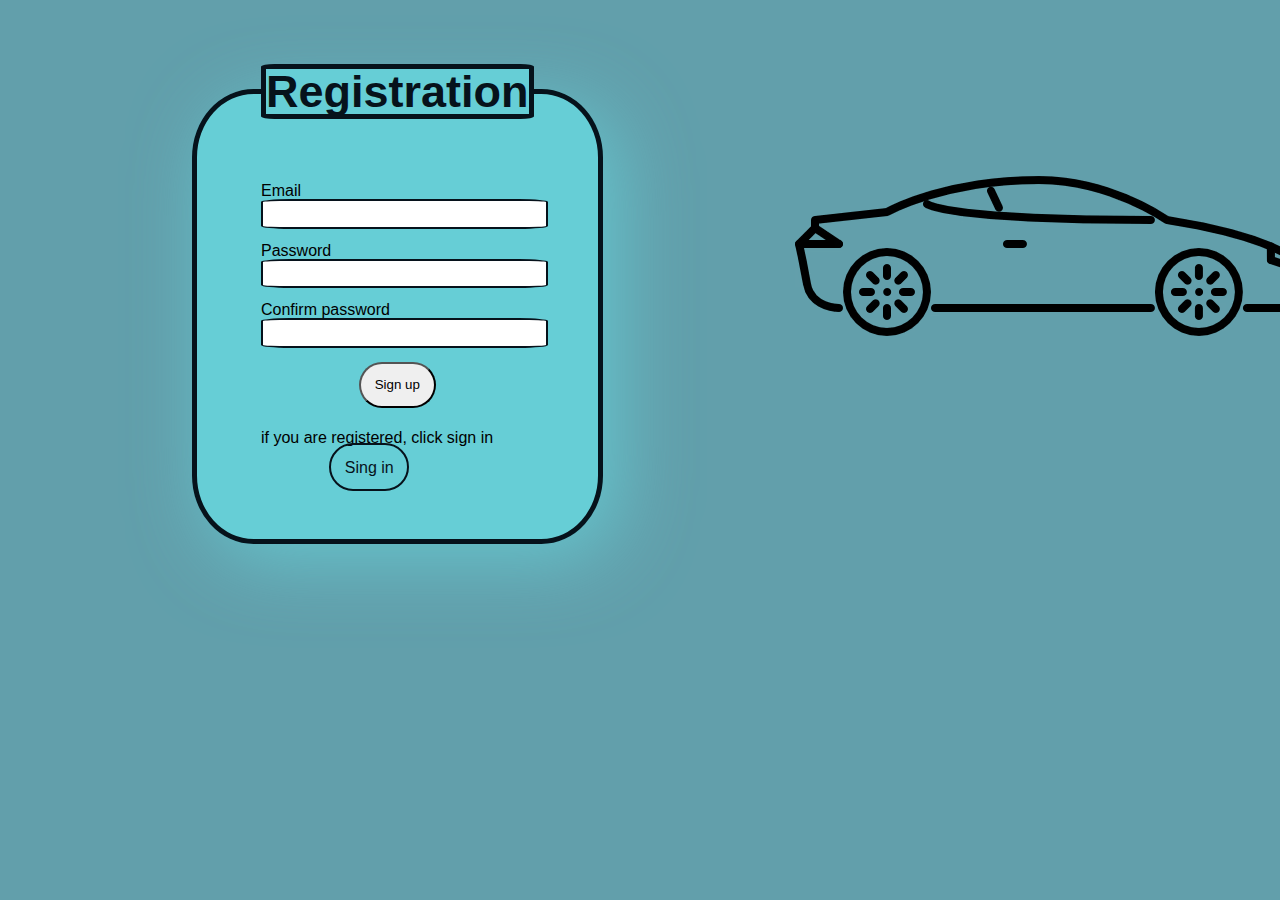
==== autosite/sing_up.html @ bb3bab57 "add reset.css,style.css,pages (sing_up,sing_in)" ====
<!DOCTYPE html>
<html lang="en">
  <head>
    <meta charset="UTF-8" />
    <meta name="viewport" content="width=device-width, initial-scale=1.0" />
    <link rel="stylesheet" href="css/reset.css" />
    <link rel="stylesheet" href="css/style.css" />
    <title>Sing</title>
  </head>
  <body>
    <fieldset class="registration-container">
      <legend class="registration-container__legend">
        <h2 class="header">Registration</h2>
      </legend>
      <form action=" https://fom.in.ua/echo" method="post">
        <p class="form__group">
          <label for="email">Email</label
          ><input type="email" id="email" name="email" required />
        </p>
        <p class="form__group">
          <label for="password">Password</label>
          <input
            type="password"
            id="password"
            name="password"
            minlength="8"
            required
          />
        </p>
        <p class="form__group">
          <label for="confirm-password">Confirm password</label>
          <input
            type="password"
            id="confirm-password"
            name="confirm-password"
            minlength="8"
            required
          />
        </p>
        <p class="form__groug--spec">
          <input type="submit" value="Sign up" />
        </p>
        <p class="form__group">if you are registered, click sign in</p>
        <a class="header__log" href="pages/sing_in.html">Sing in</a>
      </form>
    </fieldset>
    <div class="wrapper__img">
      <img
        src="
      img/car__back.avif"
        alt="car"
      />
    </div>
  </body>
</html>
---- autosite/css/style.css ----
@import url("https://fonts.googleapis.com/css2?family=Chakra+Petch:ital,wght@0,400;0,700;1,300&family=Roboto:ital,wght@0,400;0,700;1,400&display=swap");

/* Page Sing up */
body {
  width: 100%;
  background-color: #629fab;
  font-family: "Chakra+Petch", sans-serif;
  display: flex;
}

.registration-container {
  width: 25%;
  margin: 15%;
  padding: 5%;
  background-color: #66ced6;
  border: 5px solid #06121b;
  border-radius: 15%;
  margin-top: 5%;
  box-shadow: 15px 15px 75px rgba(102, 206, 214, 0.8);
}

.header {
  text-align: center;
  font-weight: 700;
  font-size: 5vmin;
  color: #06121b;
  border: 5px solid #06121b;
  border-radius: 5%;
  background-color: #66ced6;
}

.form__group {
  margin-bottom: 5%;
}

.form__group input {
  width: 100%;
  padding: 2%;
  border: 2.5px solid #06121b;
  cursor: pointer;
  border-radius: 10%;
}

.form__groug--spec {
  width: 100%;
  text-align: center;
  cursor: pointer;
}

.form__groug--spec input {
  padding: 2.5%;
  border-radius: 50px;
  padding: 5%;
  margin-bottom: 8%;
}
.form__groug--spec input:hover {
  background-color: #299bbd;
  transition: all 1s;
  border: 2px solid #06121b;
}

.wrapper__img {
  width: 100%;
}

.header__log {
  padding: 5%;
  text-decoration: none;
  color: #06121b;
  border: 2.5px solid #06121b;
  border-radius: 50px;
  margin-left: 25%;
}

p .form__group--spec {
  text-align: center;
}
.header__log:hover {
  cursor: pointer;
  color: #1a657f;
}

/* color palette */
.color1 {
  color: #06121b;
}
.color2 {
  color: #0f3747;
}
.color3 {
  color: #1a657f;
}
.color4 {
  color: #299bbd;
}
.color5 {
  color: #2bc8c8;
}

/* Page sing in */

.img__login {
  padding-left: 10%;
  animation: moveRight 5s linear;
}

@keyframes moveRight {
  0% {
    transform: translateX(-100%);
  }
  100% {
    transform: translateX(0);
  }
}

.login-container {
  width: 25%;
  margin: 15%;
  padding: 6%;
  background-color: #66ced6;
  border: 5px solid #06121b;
  box-shadow: 10% #06121b;
  border-radius: 25%;
  margin-top: 5%;
  box-shadow: 15px 15px 75px rgba(102, 206, 214, 0.8);
}

.header__login {
  text-align: center;
  font-weight: 700;
  font-size: 5vmin;
  color: #06121b;
  border: 5px solid #06121b;
  border-radius: 10%;
  background-color: #66ced6;
}
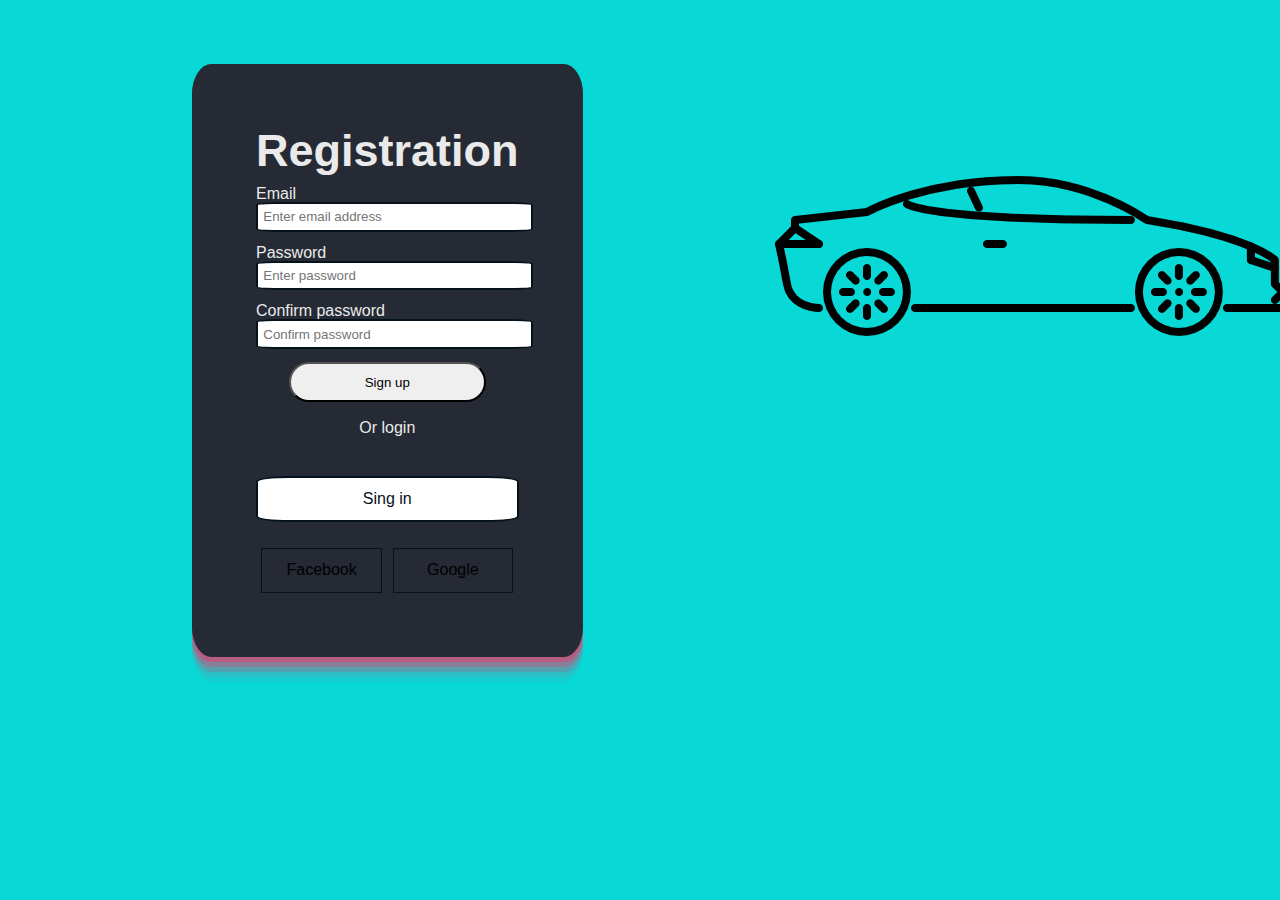
==== commit 0dce4eeb: "add animation and style for registration-container" ====
--- a/autosite/sing_up.html
+++ b/autosite/sing_up.html
@@ -8,14 +8,18 @@
     <title>Sing</title>
   </head>
   <body>
-    <fieldset class="registration-container">
-      <legend class="registration-container__legend">
-        <h2 class="header">Registration</h2>
-      </legend>
+    <div class="registration-container">
+      <h2 class="header">Registration</h2>
       <form action=" https://fom.in.ua/echo" method="post">
         <p class="form__group">
           <label for="email">Email</label
-          ><input type="email" id="email" name="email" required />
+          ><input
+            type="email"
+            id="email"
+            name="email"
+            placeholder="Enter email address"
+            required
+          />
         </p>
         <p class="form__group">
           <label for="password">Password</label>
@@ -24,6 +28,7 @@
             id="password"
             name="password"
             minlength="8"
+            placeholder="Enter password"
             required
           />
         </p>
@@ -34,16 +39,29 @@
             id="confirm-password"
             name="confirm-password"
             minlength="8"
+            placeholder="Confirm password"
             required
           />
         </p>
-        <p class="form__groug--spec">
-          <input type="submit" value="Sign up" />
-        </p>
-        <p class="form__group">if you are registered, click sign in</p>
-        <a class="header__log" href="pages/sing_in.html">Sing in</a>
+        <div class="wrapper__login">
+          <p class="form__groug--spec">
+            <input type="submit" value="Sign up" />
+          </p>
+          <p class="form__group">Or login</p>
+          <a class="registration-container__log" href="pages/sing_in.html"
+            >Sing in</a
+          >
+          <div class="links">
+            <div class="facebook">
+              <i class="facebook-registration"><span>Facebook</span></i>
+            </div>
+            <div class="google">
+              <i class="google-registration"><span>Google</span></i>
+            </div>
+          </div>
+        </div>
       </form>
-    </fieldset>
+    </div>
     <div class="wrapper__img">
       <img
         src="
--- a/autosite/css/style.css
+++ b/autosite/css/style.css
@@ -3,7 +3,7 @@
 /* Page Sing up */
 body {
   width: 100%;
-  background-color: #629fab;
+  background-color: #08d9d6;
   font-family: "Chakra+Petch", sans-serif;
   display: flex;
 }
@@ -12,11 +12,12 @@
   width: 25%;
   margin: 15%;
   padding: 5%;
-  background-color: #66ced6;
-  border: 5px solid #06121b;
-  border-radius: 15%;
+  border-radius: 5%;
   margin-top: 5%;
-  box-shadow: 15px 15px 75px rgba(102, 206, 214, 0.8);
+  box-shadow: rgba(255, 46, 99, 0.4) 0px 5px, rgba(255, 46, 99, 0.3) 0px 10px,
+    rgba(255, 46, 99, 0.2) 0px 15px, rgba(255, 46, 99, 0.1) 0px 20px,
+    rgba(255, 46, 99, 0.05) 0px 25px;
+  background-color: #252a34;
 }
 
 .header {
@@ -24,13 +25,13 @@
   font-weight: 700;
   font-size: 5vmin;
   color: #06121b;
-  border: 5px solid #06121b;
-  border-radius: 5%;
-  background-color: #66ced6;
+  margin-bottom: 5%;
+  color: #eaeaea;
 }
 
 .form__group {
   margin-bottom: 5%;
+  color: #eaeaea;
 }
 
 .form__group input {
@@ -48,53 +49,60 @@
 }
 
 .form__groug--spec input {
-  padding: 2.5%;
+  width: 75%;
+  padding: 4%;
   border-radius: 50px;
-  padding: 5%;
-  margin-bottom: 8%;
+  margin-bottom: 7%;
 }
 .form__groug--spec input:hover {
-  background-color: #299bbd;
-  transition: all 1s;
+  background-color: #ff2e63;
   border: 2px solid #06121b;
+  transition: 0.5s ease;
+}
+
+.wrapper__login {
+  display: flex;
+  flex-direction: column;
+  text-align: center;
+}
+
+.registration-container__log {
+  padding: 5%;
+  text-decoration: none;
+  color: #06121b;
+  margin-top: 10%;
+  border: 2px solid #06121b;
+  border-radius: 12.5%;
+  background-color: #fff;
+}
+
+.registration-container__log:hover {
+  cursor: pointer;
+  background-color: #ff2e63;
+  transition: 0.5s ease;
+}
+
+.facebook,
+.google {
+  width: 100%;
 }
 
 .wrapper__img {
   width: 100%;
 }
 
-.header__log {
-  padding: 5%;
-  text-decoration: none;
-  color: #06121b;
-  border: 2.5px solid #06121b;
-  border-radius: 50px;
-  margin-left: 25%;
+.links {
+  display: flex;
+  cursor: pointer;
+  margin-top: 10%;
 }
 
-p .form__group--spec {
-  text-align: center;
-}
-.header__log:hover {
-  cursor: pointer;
-  color: #1a657f;
-}
-
-/* color palette */
-.color1 {
-  color: #06121b;
-}
-.color2 {
-  color: #0f3747;
-}
-.color3 {
-  color: #1a657f;
-}
-.color4 {
-  color: #299bbd;
-}
-.color5 {
-  color: #2bc8c8;
+.facebook,
+.google {
+  width: 100%;
+  border: 1px solid #06121b;
+  padding: 5%;
+  margin: 0 2%;
 }
 
 /* Page sing in */
@@ -116,7 +124,7 @@
 .login-container {
   width: 25%;
   margin: 15%;
-  padding: 6%;
+  padding: 5%;
   background-color: #66ced6;
   border: 5px solid #06121b;
   box-shadow: 10% #06121b;
@@ -130,7 +138,6 @@
   font-weight: 700;
   font-size: 5vmin;
   color: #06121b;
-  border: 5px solid #06121b;
-  border-radius: 10%;
   background-color: #66ced6;
+  margin-bottom: 10%;
 }
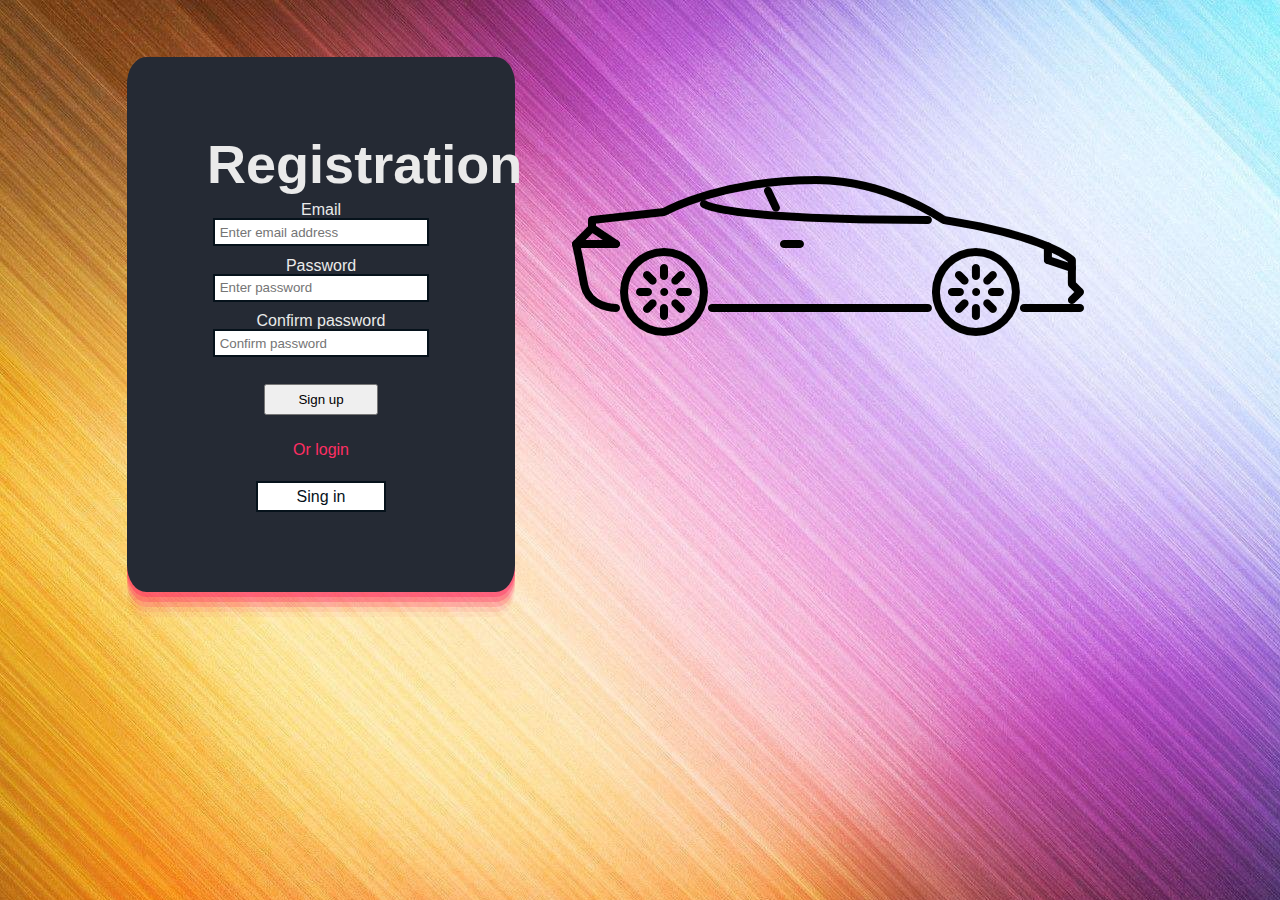
==== commit 9ce16add: "upgrade style.css,pages html" ====
--- a/autosite/sing_up.html
+++ b/autosite/sing_up.html
@@ -8,66 +8,59 @@
     <title>Sing</title>
   </head>
   <body>
-    <div class="registration-container">
-      <h2 class="header">Registration</h2>
-      <form action=" https://fom.in.ua/echo" method="post">
-        <p class="form__group">
-          <label for="email">Email</label
-          ><input
-            type="email"
-            id="email"
-            name="email"
-            placeholder="Enter email address"
-            required
-          />
-        </p>
-        <p class="form__group">
-          <label for="password">Password</label>
-          <input
-            type="password"
-            id="password"
-            name="password"
-            minlength="8"
-            placeholder="Enter password"
-            required
-          />
-        </p>
-        <p class="form__group">
-          <label for="confirm-password">Confirm password</label>
-          <input
-            type="password"
-            id="confirm-password"
-            name="confirm-password"
-            minlength="8"
-            placeholder="Confirm password"
-            required
-          />
-        </p>
-        <div class="wrapper__login">
-          <p class="form__groug--spec">
+    <div class="container-auth">
+      <div class="registration-container">
+        <h2 class="header">Registration</h2>
+        <form class="form-flx" action=" https://fom.in.ua/echo" method="post">
+          <p class="form__group">
+            <label for="email">Email</label
+            ><input
+              type="email"
+              id="email"
+              name="email"
+              placeholder="Enter email address"
+              required
+            />
+          </p>
+          <p class="form__group">
+            <label for="password">Password</label>
+            <input
+              type="password"
+              id="password"
+              name="password"
+              minlength="8"
+              placeholder="Enter password"
+              required
+            />
+          </p>
+          <p class="form__group">
+            <label for="confirm-password">Confirm password</label>
+            <input
+              type="password"
+              id="confirm-password"
+              name="confirm-password"
+              minlength="8"
+              placeholder="Confirm password"
+              required
+            />
+          </p>
+          <p class="form__group--spec">
             <input type="submit" value="Sign up" />
           </p>
-          <p class="form__group">Or login</p>
+          <p class="form__group--edit">Or login</p>
           <a class="registration-container__log" href="pages/sing_in.html"
             >Sing in</a
           >
-          <div class="links">
-            <div class="facebook">
-              <i class="facebook-registration"><span>Facebook</span></i>
-            </div>
-            <div class="google">
-              <i class="google-registration"><span>Google</span></i>
-            </div>
-          </div>
-        </div>
-      </form>
-    </div>
-    <div class="wrapper__img">
-      <img
-        src="
-      img/car__back.avif"
-        alt="car"
-      />
+        </form>
+      </div>
+      <div class="wrapper__img--spec">
+        <img
+          class="img__reg"
+          src="
+          img/car__back.avif"
+          alt="car"
+        />
+      </div>
     </div>
   </body>
 </html>
--- a/autosite/css/style.css
+++ b/autosite/css/style.css
@@ -3,15 +3,25 @@
 /* Page Sing up */
 body {
   width: 100%;
-  background-color: #08d9d6;
   font-family: "Chakra+Petch", sans-serif;
+  background-image: url(../img/back.jpeg);
+}
+
+.container-auth {
+  width: 89%;
   display: flex;
 }
 
+.form-flx {
+  display: flex;
+  flex-direction: column;
+  text-align: center;
+}
+
 .registration-container {
-  width: 25%;
-  margin: 15%;
-  padding: 5%;
+  width: 20%;
+  margin: 5%;
+  padding: 7%;
   border-radius: 5%;
   margin-top: 5%;
   box-shadow: rgba(255, 46, 99, 0.4) 0px 5px, rgba(255, 46, 99, 0.3) 0px 10px,
@@ -21,9 +31,8 @@
 }
 
 .header {
-  text-align: center;
   font-weight: 700;
-  font-size: 5vmin;
+  font-size: 6vmin;
   color: #06121b;
   margin-bottom: 5%;
   color: #eaeaea;
@@ -35,44 +44,37 @@
 }
 
 .form__group input {
-  width: 100%;
+  width: 89%;
   padding: 2%;
   border: 2.5px solid #06121b;
   cursor: pointer;
-  border-radius: 10%;
 }
 
-.form__groug--spec {
+.form__group--spec {
   width: 100%;
-  text-align: center;
   cursor: pointer;
 }
 
-.form__groug--spec input {
-  width: 75%;
-  padding: 4%;
-  border-radius: 50px;
+.form__group--spec input {
+  width: 50%;
+  padding: 2.5%;
   margin-bottom: 7%;
+  margin-top: 7%;
 }
-.form__groug--spec input:hover {
+.form__group--spec input:hover {
   background-color: #ff2e63;
   border: 2px solid #06121b;
   transition: 0.5s ease;
 }
 
-.wrapper__login {
-  display: flex;
-  flex-direction: column;
-  text-align: center;
-}
-
 .registration-container__log {
-  padding: 5%;
+  width: 50%;
+  margin: 0 auto;
+  padding: 2.5%;
   text-decoration: none;
   color: #06121b;
   margin-top: 10%;
   border: 2px solid #06121b;
-  border-radius: 12.5%;
   background-color: #fff;
 }
 
@@ -82,62 +84,107 @@
   transition: 0.5s ease;
 }
 
-.facebook,
-.google {
-  width: 100%;
+.wrapper__img--spec {
+  width: 50%;
+}
+.img__reg {
+  padding-right: 50%;
+  animation: moveForwardAndBackward 4s linear infinite;
 }
 
-.wrapper__img {
-  width: 100%;
-}
-
-.links {
-  display: flex;
-  cursor: pointer;
-  margin-top: 10%;
-}
-
-.facebook,
-.google {
-  width: 100%;
-  border: 1px solid #06121b;
-  padding: 5%;
-  margin: 0 2%;
-}
-
-/* Page sing in */
-
-.img__login {
-  padding-left: 10%;
-  animation: moveRight 5s linear;
-}
-
-@keyframes moveRight {
+@keyframes moveForwardAndBackward {
   0% {
-    transform: translateX(-100%);
+    transform: translateX(0);
+  }
+  50% {
+    transform: translateX(10%);
   }
   100% {
     transform: translateX(0);
   }
 }
 
-.login-container {
-  width: 25%;
-  margin: 15%;
-  padding: 5%;
-  background-color: #66ced6;
-  border: 5px solid #06121b;
-  box-shadow: 10% #06121b;
-  border-radius: 25%;
+.form__group--edit {
+  color: #ff2e63;
   margin-top: 5%;
-  box-shadow: 15px 15px 75px rgba(102, 206, 214, 0.8);
 }
 
-.header__login {
+/* Page sing in */
+
+.wrapper__img {
+  width: 50%;
+}
+.img__login {
+  padding-left: 20%;
+  animation: moveForwardAndBackward 4s linear infinite;
+}
+
+@keyframes moveForwardAndBackward {
+  0% {
+    transform: translateX(0);
+  }
+  50% {
+    transform: translateX(10%);
+  }
+  100% {
+    transform: translateX(0);
+  }
+}
+.container-auth {
+  width: 89%;
+  margin: 0 auto;
+}
+.login-container {
+  width: 45%;
+  padding: 7%;
+  margin: 15%;
+  border-radius: 5%;
+  margin-top: 5%;
+  box-shadow: rgba(255, 46, 99, 0.4) 0px 5px, rgba(255, 46, 99, 0.3) 0px 10px,
+    rgba(255, 46, 99, 0.2) 0px 15px, rgba(255, 46, 99, 0.1) 0px 20px,
+    rgba(255, 46, 99, 0.05) 0px 25px;
+  background-color: #252a34;
+  display: flex;
+  flex-direction: column;
   text-align: center;
+}
+
+.login-container h2 {
   font-weight: 700;
-  font-size: 5vmin;
+  font-size: 6vmin;
   color: #06121b;
-  background-color: #66ced6;
-  margin-bottom: 10%;
+  margin-bottom: 15%;
+  color: #eaeaea;
 }
+
+.form__group--flex {
+  display: flex;
+  text-align: center;
+}
+
+.form__group--flex label {
+  color: #eaeaea;
+  user-select: none;
+}
+
+.form__group--flex input {
+  margin-left: 5%;
+  margin-right: 5%;
+}
+
+.header__log {
+  width: 50%;
+  margin: 0 auto;
+  padding: 2.5%;
+  text-decoration: none;
+  color: #06121b;
+  margin-top: 10%;
+  border: 2px solid #06121b;
+  background-color: #fff;
+}
+
+.header__log:hover {
+  background-color: #ff2e63;
+  border: 2px solid #06121b;
+  transition: 0.5s ease;
+}
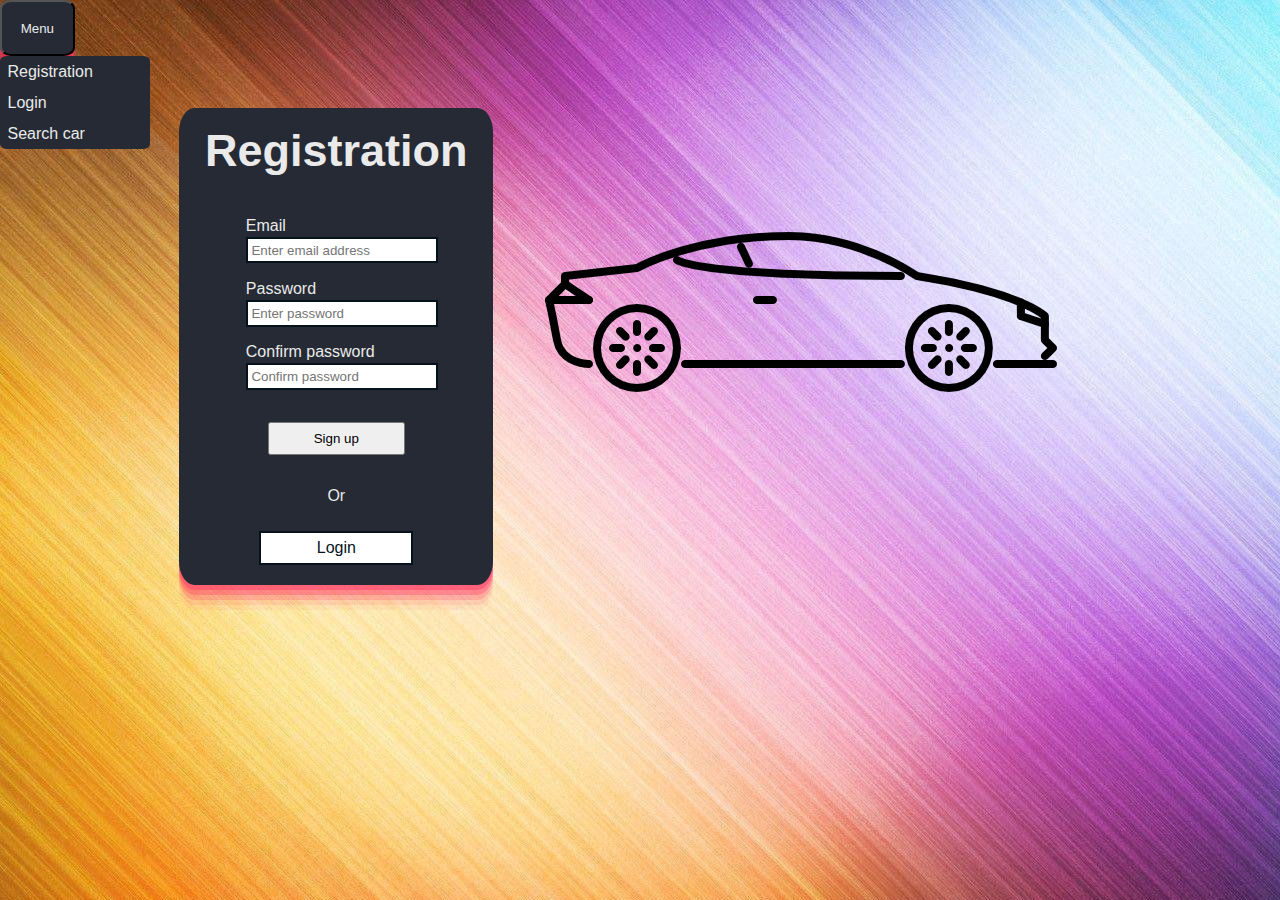
==== commit 9a8078da: "add sidebar" ====
--- a/autosite/sing_up.html
+++ b/autosite/sing_up.html
@@ -8,13 +8,21 @@
     <title>Sing</title>
   </head>
   <body>
+    <div class="sidebar">
+      <button class="sidebar__btn">Menu</button>
+      <div class="sidebar__drop">
+        <a href="sing_up.html" class="dropmenu__link">Registration</a>
+        <a href="pages/sing_in.html" class="dropmenu__link">Login</a>
+        <a href="pages/car_search.html" class="dropmenu__link">Search car</a>
+      </div>
+    </div>
     <div class="container-auth">
       <div class="registration-container">
-        <h2 class="header">Registration</h2>
+        <h2 class="container-header-form">Registration</h2>
         <form class="form-flx" action=" https://fom.in.ua/echo" method="post">
           <p class="form__group">
-            <label for="email">Email</label
-            ><input
+            <label for="email">Email</label>
+            <input
               type="email"
               id="email"
               name="email"
@@ -47,9 +55,9 @@
           <p class="form__group--spec">
             <input type="submit" value="Sign up" />
           </p>
-          <p class="form__group--edit">Or login</p>
+          <p class="form__group--edit">Or</p>
           <a class="registration-container__log" href="pages/sing_in.html"
-            >Sing in</a
+            >Login</a
           >
         </form>
       </div>
--- a/autosite/css/style.css
+++ b/autosite/css/style.css
@@ -7,35 +7,38 @@
   background-image: url(../img/back.jpeg);
 }
 
+.container-header-form {
+  font-weight: 700;
+  font-size: 5vmin;
+  color: #06121b;
+  margin-bottom: 15%;
+  color: #eaeaea;
+  text-align: center;
+}
+
 .container-auth {
-  width: 89%;
-  display: flex;
+  width: 80%;
+  display: flex;
+  margin: 0 auto;
 }
 
 .form-flx {
   display: flex;
   flex-direction: column;
   text-align: center;
+  align-items: center;
 }
 
 .registration-container {
-  width: 20%;
+  width: 45%;
   margin: 5%;
-  padding: 7%;
-  border-radius: 5%;
-  margin-top: 5%;
-  box-shadow: rgba(255, 46, 99, 0.4) 0px 5px, rgba(255, 46, 99, 0.3) 0px 10px,
-    rgba(255, 46, 99, 0.2) 0px 15px, rgba(255, 46, 99, 0.1) 0px 20px,
-    rgba(255, 46, 99, 0.05) 0px 25px;
-  background-color: #252a34;
-}
-
-.header {
-  font-weight: 700;
-  font-size: 6vmin;
-  color: #06121b;
-  margin-bottom: 5%;
-  color: #eaeaea;
+  padding: 2%;
+  border-radius: 5%;
+  margin-top: 5%;
+  box-shadow: rgba(255, 46, 99, 0.4) 0px 5px, rgba(255, 46, 99, 0.3) 0px 10px,
+    rgba(255, 46, 99, 0.2) 0px 15px, rgba(255, 46, 99, 0.1) 0px 20px,
+    rgba(255, 46, 99, 0.05) 0px 25px;
+  background-color: #252a34;
 }
 
 .form__group {
@@ -44,7 +47,7 @@
 }
 
 .form__group input {
-  width: 89%;
+  width: 100%;
   padding: 2%;
   border: 2.5px solid #06121b;
   cursor: pointer;
@@ -85,10 +88,10 @@
 }
 
 .wrapper__img--spec {
-  width: 50%;
+  width: 100%;
 }
 .img__reg {
-  padding-right: 50%;
+  display: block;
   animation: moveForwardAndBackward 4s linear infinite;
 }
 
@@ -105,38 +108,15 @@
 }
 
 .form__group--edit {
-  color: #ff2e63;
+  color: #eaeaea;
   margin-top: 5%;
 }
 
 /* Page sing in */
 
-.wrapper__img {
-  width: 50%;
-}
-.img__login {
-  padding-left: 20%;
-  animation: moveForwardAndBackward 4s linear infinite;
-}
-
-@keyframes moveForwardAndBackward {
-  0% {
-    transform: translateX(0);
-  }
-  50% {
-    transform: translateX(10%);
-  }
-  100% {
-    transform: translateX(0);
-  }
-}
-.container-auth {
-  width: 89%;
-  margin: 0 auto;
-}
 .login-container {
   width: 45%;
-  padding: 7%;
+  padding: 2%;
   margin: 15%;
   border-radius: 5%;
   margin-top: 5%;
@@ -149,17 +129,13 @@
   text-align: center;
 }
 
-.login-container h2 {
-  font-weight: 700;
-  font-size: 6vmin;
-  color: #06121b;
-  margin-bottom: 15%;
-  color: #eaeaea;
+p .form__group label {
+  padding-bottom: 5;
 }
 
 .form__group--flex {
-  display: flex;
-  text-align: center;
+  display: inline-block;
+  justify-content: center;
 }
 
 .form__group--flex label {
@@ -170,6 +146,7 @@
 .form__group--flex input {
   margin-left: 5%;
   margin-right: 5%;
+  font-size: 400;
 }
 
 .header__log {
@@ -188,3 +165,85 @@
   border: 2px solid #06121b;
   transition: 0.5s ease;
 }
+
+/* car_search */
+
+label,
+select option {
+  display: flex;
+  margin: 0 auto;
+}
+
+label {
+  color: #eaeaea;
+  padding-bottom: 2%;
+  padding-top: 2%;
+}
+
+select {
+  cursor: pointer;
+  text-align: center;
+  width: 65%;
+}
+
+.wrapper-imposter {
+  width: 50%;
+  margin: 5%;
+  padding: 2%;
+  margin-top: 5%;
+  border-radius: 5%;
+  box-shadow: rgba(255, 46, 99, 0.4) 0px 5px, rgba(255, 46, 99, 0.3) 0px 10px,
+    rgba(255, 46, 99, 0.2) 0px 15px, rgba(255, 46, 99, 0.1) 0px 20px,
+    rgba(255, 46, 99, 0.05) 0px 25px;
+  background-color: #252a34;
+}
+
+/* Menu sidebar */
+
+.sidebar {
+  display: block;
+  position: relative;
+  justify-content: start;
+  display: inline-block;
+}
+.sidebar__btn {
+  background-color: #252a34;
+  color: #eaeaea;
+  cursor: pointer;
+  margin-right: 1%;
+  padding: 50%;
+  box-shadow: rgba(255, 46, 99, 0.4) 0px 5px, rgba(255, 46, 99, 0.3) 0px 10px,
+    rgba(255, 46, 99, 0.2) 0px 15px, rgba(255, 46, 99, 0.1) 0px 20px,
+    rgba(255, 46, 99, 0.05) 0px 25px;
+  border-radius: 15%;
+}
+
+.sidebar__btn:hover {
+  background-color: #ff2e63;
+  transition: 0.5s ease;
+}
+
+.sidebar__drop {
+  width: 150px;
+  display: none;
+  background-color: #252a34;
+  border-radius: 5%;
+}
+
+.sidebar__drop a {
+  display: block;
+  color: #eaeaea;
+  padding: 5%;
+  text-decoration: none;
+}
+
+.sidebar:hover .sidebar__drop {
+  position: absolute;
+  display: block;
+  z-index: 999999;
+  top: 100%;
+}
+
+.sidebar__drop a:hover {
+  background-color: #ff2e63;
+}
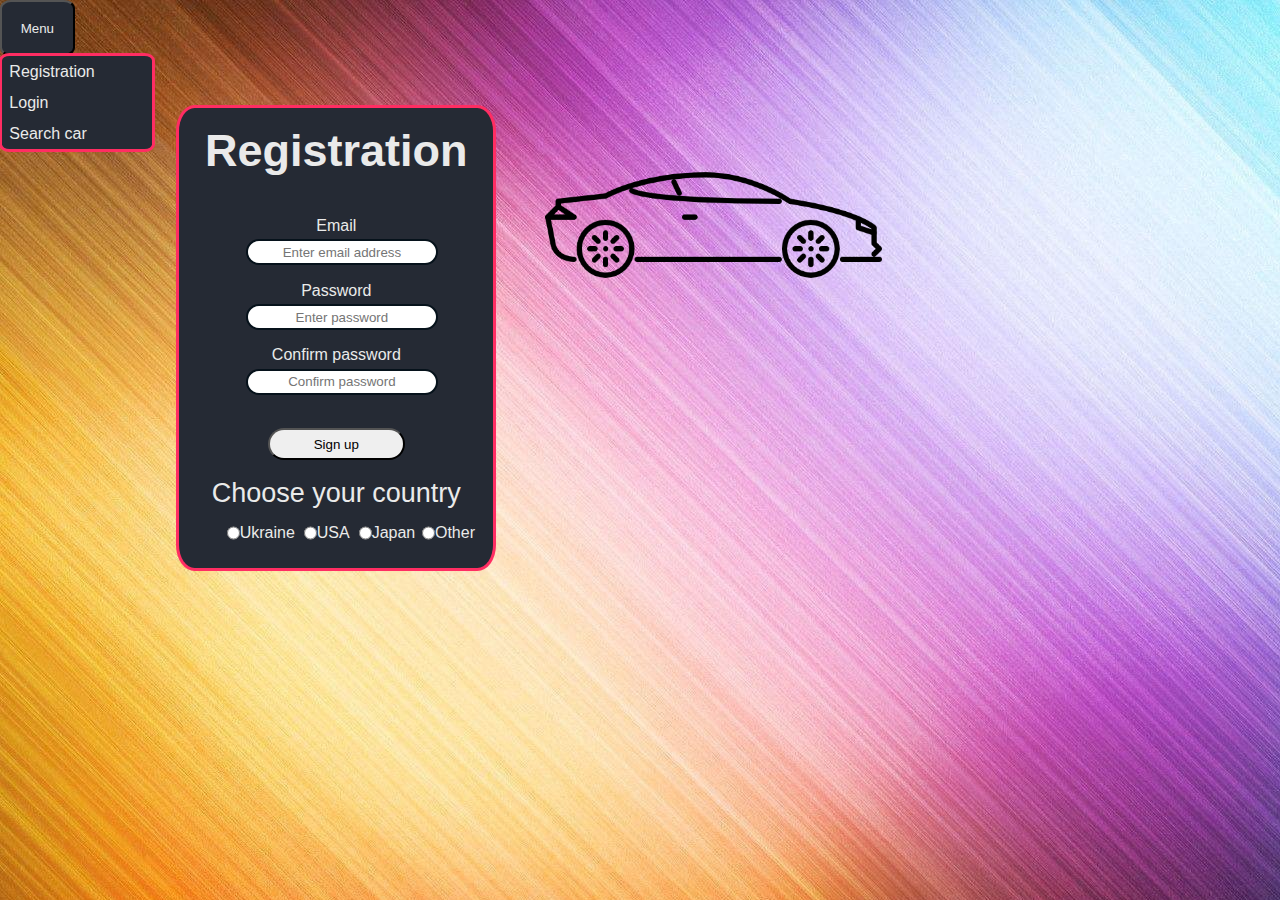
==== commit ec787633: "add texterea" ====
--- a/autosite/sing_up.html
+++ b/autosite/sing_up.html
@@ -55,10 +55,28 @@
           <p class="form__group--spec">
             <input type="submit" value="Sign up" />
           </p>
-          <p class="form__group--edit">Or</p>
-          <a class="registration-container__log" href="pages/sing_in.html"
-            >Login</a
-          >
+          <h3 class="form__group-header">Choose your country</h3>
+          <p class="form__group-edit">
+            <label for="country">
+              <input
+                type="radio"
+                name="country"
+                value="Ukraine"
+                required
+              />Ukraine
+            </label>
+            <br />
+            <label for="country">
+              <input type="radio" name="country" value="USA" required />USA
+            </label>
+            <br />
+            <label for="country">
+              <input type="radio" name="country" value="Japan" required />Japan
+            </label>
+            <label for="country">
+              <input type="radio" name="country" value="Other" required />Other
+            </label>
+          </p>
         </form>
       </div>
       <div class="wrapper__img--spec">
--- a/autosite/css/style.css
+++ b/autosite/css/style.css
@@ -1,100 +1,143 @@
 @import url("https://fonts.googleapis.com/css2?family=Chakra+Petch:ital,wght@0,400;0,700;1,300&family=Roboto:ital,wght@0,400;0,700;1,400&display=swap");
 
 /* Page Sing up */
+/* 1 */
 body {
   width: 100%;
   font-family: "Chakra+Petch", sans-serif;
   background-image: url(../img/back.jpeg);
 }
 
+input {
+  caret-color: #ff2e63;
+  border-radius: 50px;
+}
+.placeholder {
+  font-family: sans-serif;
+  left: 20px;
+  line-height: 14px;
+  pointer-events: none;
+  position: absolute;
+  transform-origin: 0 50%;
+  transition: transform 200ms, color 200ms;
+  top: 20px;
+}
+
+.input:focus ~ .placeholder,
+.input:not(:placeholder-shown) ~ .placeholder {
+  transform: translateX(10px) scale (0.75);
+}
+.input:not(:placeholder-shown) ~ .placeholder {
+  color: #ff2e63;
+}
+
+/* 10 */
 .container-header-form {
+  margin-bottom: 15%;
+  text-align: center;
   font-weight: 700;
   font-size: 5vmin;
-  color: #06121b;
-  margin-bottom: 15%;
-  color: #eaeaea;
-  text-align: center;
-}
-
+  color: #eaeaea;
+}
+/* 10 */
 .container-auth {
   width: 80%;
   display: flex;
   margin: 0 auto;
 }
-
+/* 10 */
 .form-flx {
   display: flex;
   flex-direction: column;
   text-align: center;
   align-items: center;
 }
-
+/* 10 */
 .registration-container {
   width: 45%;
   margin: 5%;
   padding: 2%;
   border-radius: 5%;
   margin-top: 5%;
-  box-shadow: rgba(255, 46, 99, 0.4) 0px 5px, rgba(255, 46, 99, 0.3) 0px 10px,
-    rgba(255, 46, 99, 0.2) 0px 15px, rgba(255, 46, 99, 0.1) 0px 20px,
-    rgba(255, 46, 99, 0.05) 0px 25px;
-  background-color: #252a34;
-}
-
+  background-color: #252a34;
+  box-shadow: rgba(255, 46, 99, 0.16) 0px 1px 4px,
+    rgb(255, 46, 99) 0px 0px 0px 3px;
+}
+
+/* 10 */
 .form__group {
   margin-bottom: 5%;
   color: #eaeaea;
 }
-
+/* 11 */
 .form__group input {
   width: 100%;
   padding: 2%;
   border: 2.5px solid #06121b;
   cursor: pointer;
 }
-
+/* 10 */
+.form__group-header {
+  font-size: 3vmin;
+  font-weight: 400;
+  color: #eaeaea;
+  padding-bottom: 5%;
+}
+/* 10 */
 .form__group--spec {
   width: 100%;
   cursor: pointer;
 }
-
+/* 10 */
+.form__group-edit {
+  display: flex;
+  gap: 1%;
+}
+/* 11 */
+.form__group-edit label {
+  margin: 0 auto;
+}
+/* 11 */
 .form__group--spec input {
   width: 50%;
   padding: 2.5%;
   margin-bottom: 7%;
   margin-top: 7%;
 }
+/* 21 */
 .form__group--spec input:hover {
   background-color: #ff2e63;
   border: 2px solid #06121b;
   transition: 0.5s ease;
 }
-
+/* 10 */
 .registration-container__log {
   width: 50%;
   margin: 0 auto;
   padding: 2.5%;
+  margin-top: 10%;
   text-decoration: none;
   color: #06121b;
-  margin-top: 10%;
   border: 2px solid #06121b;
   background-color: #fff;
 }
-
+/* 20 */
 .registration-container__log:hover {
   cursor: pointer;
   background-color: #ff2e63;
   transition: 0.5s ease;
 }
-
+/* 10 */
 .wrapper__img--spec {
   width: 100%;
 }
+/* animations car */
+/* 10 */
 .img__reg {
+  height: 60%;
   display: block;
   animation: moveForwardAndBackward 4s linear infinite;
 }
-
 @keyframes moveForwardAndBackward {
   0% {
     transform: translateX(0);
@@ -106,60 +149,59 @@
     transform: translateX(0);
   }
 }
-
+/* 10 */
 .form__group--edit {
-  color: #eaeaea;
   margin-top: 5%;
+  color: #eaeaea;
 }
 
 /* Page sing in */
 
+/* 10 */
 .login-container {
+  display: flex;
   width: 45%;
   padding: 2%;
   margin: 15%;
-  border-radius: 5%;
   margin-top: 5%;
-  box-shadow: rgba(255, 46, 99, 0.4) 0px 5px, rgba(255, 46, 99, 0.3) 0px 10px,
-    rgba(255, 46, 99, 0.2) 0px 15px, rgba(255, 46, 99, 0.1) 0px 20px,
-    rgba(255, 46, 99, 0.05) 0px 25px;
-  background-color: #252a34;
-  display: flex;
+  text-align: center;
   flex-direction: column;
-  text-align: center;
-}
-
+  border-radius: 5%;
+  background-color: #252a34;
+  box-shadow: rgba(255, 46, 99, 0.16) 0px 1px 4px,
+    rgb(255, 46, 99) 0px 0px 0px 3px;
+}
+/* 12 */
 p .form__group label {
   padding-bottom: 5;
 }
-
+/* 10 */
 .form__group--flex {
-  display: inline-block;
-  justify-content: center;
-}
-
+  display: block;
+  flex-direction: column;
+  text-align: center;
+}
+/* 11 */
 .form__group--flex label {
   color: #eaeaea;
   user-select: none;
 }
-
+/* 11 */
 .form__group--flex input {
-  margin-left: 5%;
-  margin-right: 5%;
   font-size: 400;
 }
-
+/* 10 */
 .header__log {
   width: 50%;
   margin: 0 auto;
   padding: 2.5%;
+  margin-top: 10%;
   text-decoration: none;
   color: #06121b;
-  margin-top: 10%;
   border: 2px solid #06121b;
   background-color: #fff;
 }
-
+/* 20 */
 .header__log:hover {
   background-color: #ff2e63;
   border: 2px solid #06121b;
@@ -167,83 +209,129 @@
 }
 
 /* car_search */
-
+/* 1 label,1 select, 1 option */
 label,
-select option {
-  display: flex;
-  margin: 0 auto;
-}
-
-label {
-  color: #eaeaea;
-  padding-bottom: 2%;
+select,
+option,
+input,
+textarea,
+button,
+.inner-text {
+  display: flex;
+  margin: 0 auto;
+  text-align: center;
+  justify-content: center;
+  padding: 1%;
+}
+/* 1 */
+label,
+.inner-text {
   padding-top: 2%;
-}
-
+  padding-bottom: 3%;
+  color: #eaeaea;
+}
+/* 1 */
 select {
-  cursor: pointer;
-  text-align: center;
   width: 65%;
-}
-
+  text-align: center;
+  cursor: pointer;
+}
+
+/* 10 */
 .wrapper-imposter {
   width: 50%;
+  height: 25%;
   margin: 5%;
   padding: 2%;
   margin-top: 5%;
   border-radius: 5%;
-  box-shadow: rgba(255, 46, 99, 0.4) 0px 5px, rgba(255, 46, 99, 0.3) 0px 10px,
-    rgba(255, 46, 99, 0.2) 0px 15px, rgba(255, 46, 99, 0.1) 0px 20px,
-    rgba(255, 46, 99, 0.05) 0px 25px;
-  background-color: #252a34;
+  background-color: #252a34;
+  box-shadow: rgba(255, 46, 99, 0.16) 0px 1px 4px,
+    rgb(255, 46, 99) 0px 0px 0px 3px;
+}
+
+.inner {
+  display: block;
+  max-width: 50%;
+  margin: 0 auto;
+  margin-bottom: 9%;
+  padding: 3%;
+  border-radius: 5%;
+  background-color: #252a34;
+  box-shadow: rgba(255, 46, 99, 0.16) 0px 1px 4px,
+    rgb(255, 46, 99) 0px 0px 0px 3px;
+}
+
+.btn-item:hover {
+  background-color: #ff2e63;
+  border: 2px solid #06121b;
+  transition: 0.5s ease;
+}
+.inner button {
+  border: none;
+  font-size: 20px;
+  cursor: pointer;
+  bottom: 5%;
+}
+
+.inner__section-item,
+.inner__section-input,
+.inner__section-item--edit,
+.btn-item {
+  display: block;
+  width: 50%;
+  margin-bottom: 1%;
+}
+.inner__section-item--edit {
+  resize: none;
 }
 
 /* Menu sidebar */
-
+/* 10 */
 .sidebar {
-  display: block;
   position: relative;
+  display: block;
   justify-content: start;
   display: inline-block;
 }
+/* 10 */
 .sidebar__btn {
-  background-color: #252a34;
-  color: #eaeaea;
-  cursor: pointer;
   margin-right: 1%;
   padding: 50%;
-  box-shadow: rgba(255, 46, 99, 0.4) 0px 5px, rgba(255, 46, 99, 0.3) 0px 10px,
-    rgba(255, 46, 99, 0.2) 0px 15px, rgba(255, 46, 99, 0.1) 0px 20px,
-    rgba(255, 46, 99, 0.05) 0px 25px;
+  background-color: #252a34;
+  color: #eaeaea;
+  cursor: pointer;
   border-radius: 15%;
 }
-
+/* 20 */
 .sidebar__btn:hover {
   background-color: #ff2e63;
   transition: 0.5s ease;
 }
-
+/* 10 */
 .sidebar__drop {
   width: 150px;
   display: none;
   background-color: #252a34;
   border-radius: 5%;
 }
-
+/* 11 */
 .sidebar__drop a {
   display: block;
   color: #eaeaea;
   padding: 5%;
   text-decoration: none;
 }
-
+/* 30 */
 .sidebar:hover .sidebar__drop {
   position: absolute;
-  display: block;
   z-index: 999999;
-  top: 100%;
-}
-
+  display: block;
+  left: 5%;
+  box-shadow: rgba(255, 46, 99, 0.16) 0px 1px 4px,
+    rgb(255, 46, 99) 0px 0px 0px 3px;
+}
+/* 21 */
 .sidebar__drop a:hover {
   background-color: #ff2e63;
 }
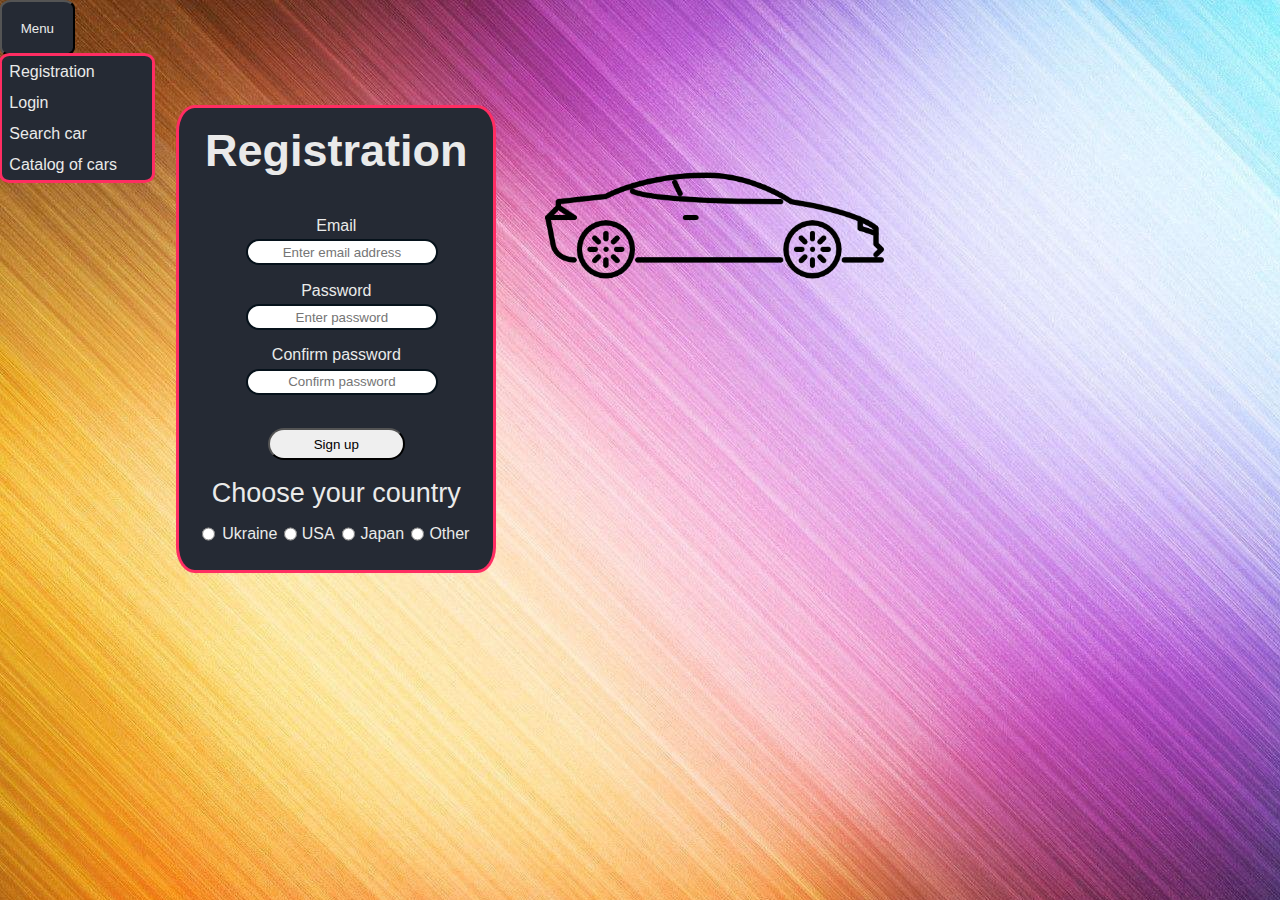
==== commit cd4424f6: "add catalog of cars" ====
--- a/autosite/sing_up.html
+++ b/autosite/sing_up.html
@@ -14,6 +14,7 @@
         <a href="sing_up.html" class="dropmenu__link">Registration</a>
         <a href="pages/sing_in.html" class="dropmenu__link">Login</a>
         <a href="pages/car_search.html" class="dropmenu__link">Search car</a>
+        <a href="pages/net.html" class="dropmenu__link">Сatalog of cars</a>
       </div>
     </div>
     <div class="container-auth">
@@ -58,34 +59,26 @@
           <h3 class="form__group-header">Choose your country</h3>
           <p class="form__group-edit">
             <label for="country">
-              <input
-                type="radio"
-                name="country"
-                value="Ukraine"
-                required
-              />Ukraine
-            </label>
-            <br />
-            <label for="country">
-              <input type="radio" name="country" value="USA" required />USA
-            </label>
-            <br />
-            <label for="country">
-              <input type="radio" name="country" value="Japan" required />Japan
+              <input type="radio" name="country" value="Ukraine" required />
+              <span class="input-text">Ukraine</span>
             </label>
             <label for="country">
-              <input type="radio" name="country" value="Other" required />Other
+              <input type="radio" name="country" value="USA" required />
+              <span class="input-text">USA</span>
+            </label>
+            <label for="country">
+              <input type="radio" name="country" value="Japan" required />
+              <span class="input-text">Japan</span>
+            </label>
+            <label for="country">
+              <input type="radio" name="country" value="Other" required />
+              <span class="input-text">Other</span>
             </label>
           </p>
         </form>
       </div>
       <div class="wrapper__img--spec">
-        <img
-          class="img__reg"
-          src="
-          img/car__back.avif"
-          alt="car"
-        />
+        <img class="img__reg" src="img/car__back.avif" alt="car" />
       </div>
     </div>
   </body>
--- a/autosite/css/style.css
+++ b/autosite/css/style.css
@@ -7,11 +7,12 @@
   font-family: "Chakra+Petch", sans-serif;
   background-image: url(../img/back.jpeg);
 }
-
+/* 1 */
 input {
   caret-color: #ff2e63;
   border-radius: 50px;
 }
+/* 10 */
 .placeholder {
   font-family: sans-serif;
   left: 20px;
@@ -22,11 +23,13 @@
   transition: transform 200ms, color 200ms;
   top: 20px;
 }
-
+/* 30 */
 .input:focus ~ .placeholder,
+/* 30 */
 .input:not(:placeholder-shown) ~ .placeholder {
   transform: translateX(10px) scale (0.75);
 }
+/* 30 */
 .input:not(:placeholder-shown) ~ .placeholder {
   color: #ff2e63;
 }
@@ -91,7 +94,7 @@
 /* 10 */
 .form__group-edit {
   display: flex;
-  gap: 1%;
+  width: 100%;
 }
 /* 11 */
 .form__group-edit label {
@@ -176,10 +179,10 @@
   padding-bottom: 5;
 }
 /* 10 */
-.form__group--flex {
-  display: block;
-  flex-direction: column;
-  text-align: center;
+.form__group--flex label {
+  display: flex;
+  gap: 10px;
+  width: 100%;
 }
 /* 11 */
 .form__group--flex label {
@@ -200,12 +203,16 @@
   color: #06121b;
   border: 2px solid #06121b;
   background-color: #fff;
+  border-radius: 50px;
 }
 /* 20 */
 .header__log:hover {
   background-color: #ff2e63;
   border: 2px solid #06121b;
   transition: 0.5s ease;
+}
+.input-text {
+  margin-left: 10%;
 }
 
 /* car_search */
@@ -249,7 +256,7 @@
   box-shadow: rgba(255, 46, 99, 0.16) 0px 1px 4px,
     rgb(255, 46, 99) 0px 0px 0px 3px;
 }
-
+/* 10 */
 .inner {
   display: block;
   max-width: 50%;
@@ -261,27 +268,32 @@
   box-shadow: rgba(255, 46, 99, 0.16) 0px 1px 4px,
     rgb(255, 46, 99) 0px 0px 0px 3px;
 }
-
+/* 10 */
 .btn-item:hover {
   background-color: #ff2e63;
   border: 2px solid #06121b;
   transition: 0.5s ease;
 }
+/* 11 */
 .inner button {
   border: none;
   font-size: 20px;
   cursor: pointer;
   bottom: 5%;
 }
-
+/* 10 */
 .inner__section-item,
+/* 10 */
 .inner__section-input,
+/* 10 */
 .inner__section-item--edit,
+/* 10 */
 .btn-item {
   display: block;
   width: 50%;
   margin-bottom: 1%;
 }
+/* 10 */
 .inner__section-item--edit {
   resize: none;
 }
